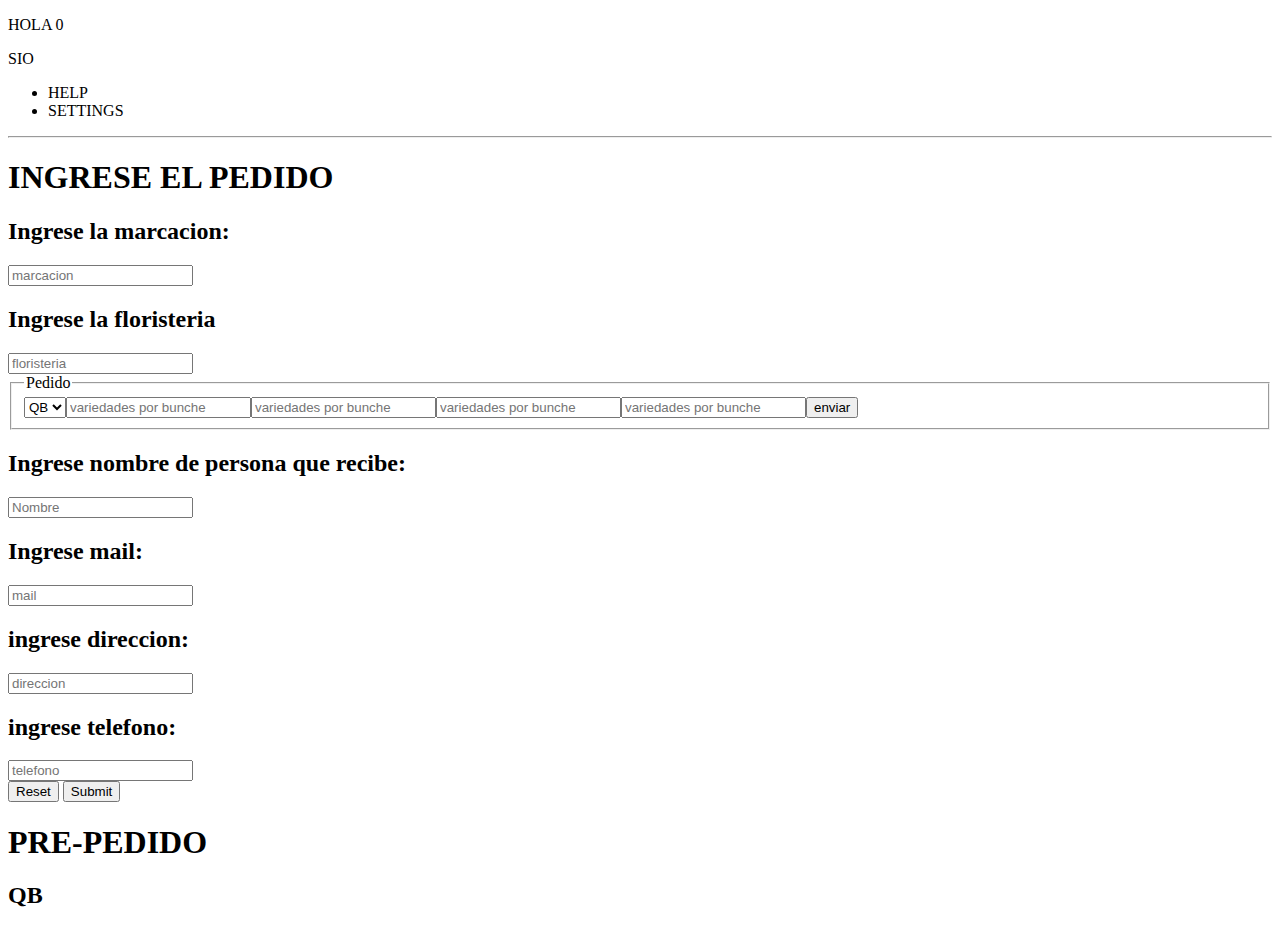
==== index.html @ e2ccc4d2 "COMMIT DE ENTREGA CLASE 9" ====
<!DOCTYPE html>
<html lang="es">
<head>
    <meta charset="UTF-8">
    <meta http-equiv="X-UA-Compatible" content="IE=edge">
    <meta name="viewport" content="width=device-width, initial-scale=1.0">
    <link rel="stylesheet" href="style.css">
    <title>Document</title>
</head>
<body>
    <header>
        <nav>
            <span id = "logInUsuario"></span>
            <span class="logo">SIO</span>
            <ul>
                <li>HELP</li>
                <li>SETTINGS</li>
            </ul>
        </nav>
        <hr>
    </header>
<main>
    <h1>INGRESE EL PEDIDO</h1>
<form action="">
    <h2>Ingrese la marcacion:</h2>
    <input type="text" placeholder="marcacion">
    <h2>Ingrese la floristeria</h2>
    <input type="text" placeholder="floristeria">
    <fieldset>
        <legend>Pedido</legend>
        <div style="display: flex;">
            <select name="" id="caja">
                <option value="QB">QB</option>
                <option value="HB">HB</option>
                <div id="padreBunches" style="display: flex; flex-direction: column;">
                <input id="pedidoBunches1" type="text" placeholder="variedades por bunche">
                <input id="pedidoBunches2" type="text" placeholder="variedades por bunche">
                <input id="pedidoBunches3" type="text" placeholder="variedades por bunche">
                <input id="pedidoBunches4" type="text" placeholder="variedades por bunche">
                <input type="button" value="enviar" name="Prepedido" onclick="enviarPrepedido()">
                </div>
        </div>

    </fieldset>

    <h2>Ingrese nombre de persona que recibe:</h2>
    <input type="text" placeholder="Nombre">
    <h2>Ingrese mail:</h2>
    <input type="text" placeholder="mail">
    <h2>ingrese direccion:</h2>
    <input type="text" placeholder="direccion">
    <h2>ingrese telefono:</h2>
    <input type="text" placeholder="telefono">
    <br>
    <input type="reset">
    <input type="submit">
</form>

<h1>PRE-PEDIDO</h1>
<h2 id="tipoCaja"></h2>
<h3 id="pedidoParaEnviar1"></h3>
<h3 id="pedidoParaEnviar2"></h3>
<h3 id="pedidoParaEnviar3"></h3>
<h3 id="pedidoParaEnviar4"></h3>
</main>

    <script src="script.js"></script>
</body>
</html>
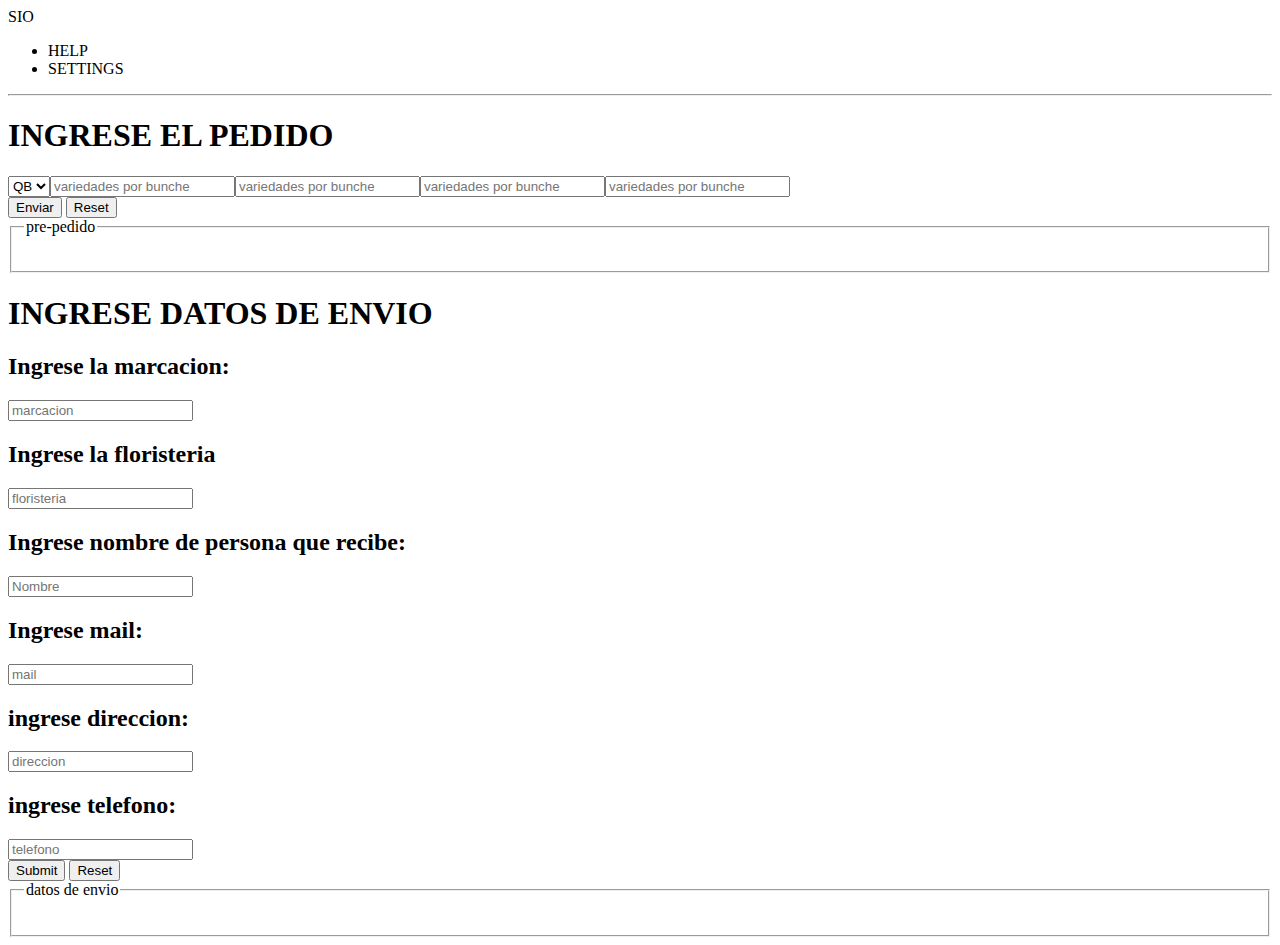
==== commit c5959deb: "primer commit SEGUNDA ENTREGA PROYECTO FINAL" ====
--- a/index.html
+++ b/index.html
@@ -22,46 +22,57 @@
 <main>
     <h1>INGRESE EL PEDIDO</h1>
 <form action="">
+
+    <div style="display: flex;">
+        <select name="" id="caja">
+            <option value="QB">QB</option>
+            <option value="HB">HB</option>
+            <div id="padreBunches" style="display: flex; flex-direction: column;">
+            <input id="pedidoBunches1" type="text" placeholder="variedades por bunche">
+            <input id="pedidoBunches2" type="text" placeholder="variedades por bunche">
+            <input id="pedidoBunches3" type="text" placeholder="variedades por bunche">
+            <input id="pedidoBunches4" type="text" placeholder="variedades por bunche">
+        </div>
+            <input type="button" value="Enviar" name="Prepedido" onclick="enviarPrepedido()">
+            <input type="reset">
+    </div>
+</form>
+<fieldset>
+    <legend>pre-pedido</legend>
+
+    <h2 id="tipoCaja"></h2>
+    <h3 id="pedidoParaEnviar1"></h3>
+    <h3 id="pedidoParaEnviar2"></h3>
+    <h3 id="pedidoParaEnviar3"></h3>
+    <h3 id="pedidoParaEnviar4"></h3>
+</fieldset>
+<h1>INGRESE DATOS DE ENVIO</h1>
+<form action="">
     <h2>Ingrese la marcacion:</h2>
-    <input type="text" placeholder="marcacion">
+    <input id="marcacion" type="text" placeholder="marcacion">
     <h2>Ingrese la floristeria</h2>
-    <input type="text" placeholder="floristeria">
-    <fieldset>
-        <legend>Pedido</legend>
-        <div style="display: flex;">
-            <select name="" id="caja">
-                <option value="QB">QB</option>
-                <option value="HB">HB</option>
-                <div id="padreBunches" style="display: flex; flex-direction: column;">
-                <input id="pedidoBunches1" type="text" placeholder="variedades por bunche">
-                <input id="pedidoBunches2" type="text" placeholder="variedades por bunche">
-                <input id="pedidoBunches3" type="text" placeholder="variedades por bunche">
-                <input id="pedidoBunches4" type="text" placeholder="variedades por bunche">
-                <input type="button" value="enviar" name="Prepedido" onclick="enviarPrepedido()">
-                </div>
-        </div>
-
-    </fieldset>
-
+    <input id="floreria" type="text" placeholder="floristeria">
     <h2>Ingrese nombre de persona que recibe:</h2>
-    <input type="text" placeholder="Nombre">
+    <input id="persona" type="text" placeholder="Nombre">
     <h2>Ingrese mail:</h2>
-    <input type="text" placeholder="mail">
+    <input id="mail" type="text" placeholder="mail">
     <h2>ingrese direccion:</h2>
-    <input type="text" placeholder="direccion">
+    <input id="direccion" type="text" placeholder="direccion">
     <h2>ingrese telefono:</h2>
-    <input type="text" placeholder="telefono">
+    <input id="telefono" type="text" placeholder="telefono">
     <br>
+    <input type="submit" id="DatosDeEnvio" onclick="crearClientes()">
     <input type="reset">
-    <input type="submit">
 </form>
-
-<h1>PRE-PEDIDO</h1>
-<h2 id="tipoCaja"></h2>
-<h3 id="pedidoParaEnviar1"></h3>
-<h3 id="pedidoParaEnviar2"></h3>
-<h3 id="pedidoParaEnviar3"></h3>
-<h3 id="pedidoParaEnviar4"></h3>
+<fieldset>
+    <legend>datos de envio</legend>
+<h2 id="tipoMarcacion"></h2>
+<h3 id="nombreFloreria"></h3>
+<h3 id="nombrePersona"></h3>
+<h3 id="mailDeEntrega"></h3>
+<h3 id="direccionDeEntrega"></h3>
+<h3 id="telefonoFloreria"></h3>
+</fieldset>
 </main>
 
     <script src="script.js"></script>
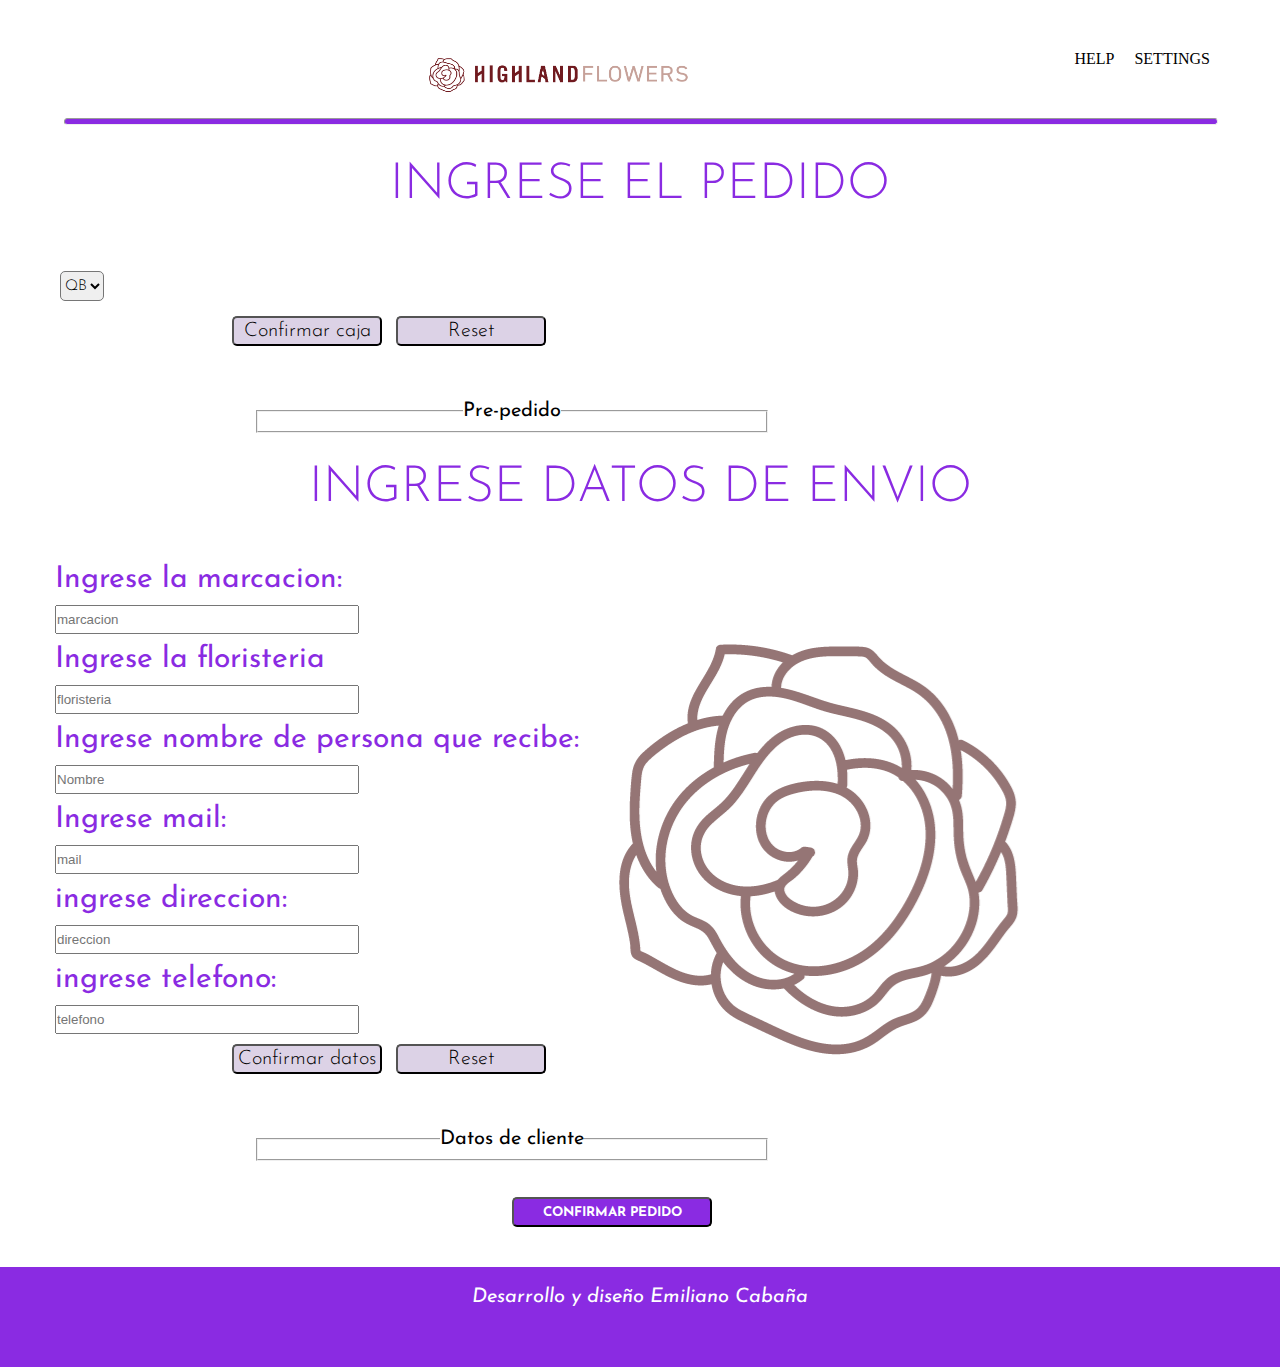
==== commit c164e370: "TERCER COMMIT" ====
--- a/index.html
+++ b/index.html
@@ -4,6 +4,10 @@
     <meta charset="UTF-8">
     <meta http-equiv="X-UA-Compatible" content="IE=edge">
     <meta name="viewport" content="width=device-width, initial-scale=1.0">
+    <link rel="preconnect" href="https://fonts.googleapis.com">
+    <link rel="preconnect" href="https://fonts.gstatic.com" crossorigin>
+    <link href="https://fonts.googleapis.com/css2?family=Josefin+Sans:ital,wght@0,300;0,400;1,200;1,300&display=swap" rel="stylesheet">
+
     <link rel="stylesheet" href="style.css">
     <title>Document</title>
 </head>
@@ -11,70 +15,71 @@
     <header>
         <nav>
             <span id = "logInUsuario"></span>
-            <span class="logo">SIO</span>
+            <span class="logo"><img src="imagenes/InstaMesa de trabajo 7.png" alt="logo de cliente" width="300px" height="55px"> </span>
             <ul>
                 <li>HELP</li>
                 <li>SETTINGS</li>
             </ul>
         </nav>
+        <br>
         <hr>
     </header>
 <main>
     <h1>INGRESE EL PEDIDO</h1>
-<form action="">
+
+<form id="form-detalle-pedido">
 
     <div style="display: flex;">
-        <select name="" id="caja">
+        <select name="cajaTipo" id="caja">
             <option value="QB">QB</option>
             <option value="HB">HB</option>
-            <div id="padreBunches" style="display: flex; flex-direction: column;">
-            <input id="pedidoBunches1" type="text" placeholder="variedades por bunche">
-            <input id="pedidoBunches2" type="text" placeholder="variedades por bunche">
-            <input id="pedidoBunches3" type="text" placeholder="variedades por bunche">
-            <input id="pedidoBunches4" type="text" placeholder="variedades por bunche">
-        </div>
-            <input type="button" value="Enviar" name="Prepedido" onclick="enviarPrepedido()">
-            <input type="reset">
+        </select>
+        <div id="form-detalle-pedido-variedades"></div>
+    </div>
+    <div id="botones-cajas">
+        <input type="submit" value="Confirmar caja" id="boton-confirmar-cajas"/>
+        <input type="reset" id="boton-resetear-cajas"/>
     </div>
 </form>
 <fieldset>
-    <legend>pre-pedido</legend>
-
-    <h2 id="tipoCaja"></h2>
-    <h3 id="pedidoParaEnviar1"></h3>
-    <h3 id="pedidoParaEnviar2"></h3>
-    <h3 id="pedidoParaEnviar3"></h3>
-    <h3 id="pedidoParaEnviar4"></h3>
+    <legend>Pre-pedido</legend>
+    <div id="detalle-caja"></div>
 </fieldset>
 <h1>INGRESE DATOS DE ENVIO</h1>
-<form action="">
+<form id="form-datos-cliente">
     <h2>Ingrese la marcacion:</h2>
-    <input id="marcacion" type="text" placeholder="marcacion">
+    <input id="marcacion" type="text" placeholder="marcacion" name="marcacion">
     <h2>Ingrese la floristeria</h2>
-    <input id="floreria" type="text" placeholder="floristeria">
+    <input id="floreria" type="text" placeholder="floristeria" name="floristeria">
     <h2>Ingrese nombre de persona que recibe:</h2>
-    <input id="persona" type="text" placeholder="Nombre">
+    <input id="persona" type="text" placeholder="Nombre" name="persona">
     <h2>Ingrese mail:</h2>
-    <input id="mail" type="text" placeholder="mail">
+    <input id="mail" type="text" placeholder="mail" name="mail">
     <h2>ingrese direccion:</h2>
-    <input id="direccion" type="text" placeholder="direccion">
+    <input id="direccion" type="text" placeholder="direccion" name="direccion">
     <h2>ingrese telefono:</h2>
-    <input id="telefono" type="text" placeholder="telefono">
+    <input id="telefono" type="text" placeholder="telefono" name="telefono">
     <br>
-    <input type="submit" id="DatosDeEnvio" onclick="crearClientes()">
-    <input type="reset">
+
+    <div id="botones-clientes">
+    <input type="submit" value="Confirmar datos" id="boton-confirmar-cliente">
+    <input type="reset" id="boton-resetear-cliente">
+    </div>
 </form>
+
 <fieldset>
-    <legend>datos de envio</legend>
-<h2 id="tipoMarcacion"></h2>
-<h3 id="nombreFloreria"></h3>
-<h3 id="nombrePersona"></h3>
-<h3 id="mailDeEntrega"></h3>
-<h3 id="direccionDeEntrega"></h3>
-<h3 id="telefonoFloreria"></h3>
+    <legend>Datos de cliente</legend>
+<div id="datos-cliente"></div>
 </fieldset>
+
+<br /><br />
+
+<button id="boton-confirmar-pedido">CONFIRMAR PEDIDO</button>
 </main>
+<footer>
+    <p id="footer">Desarrollo y diseño Emiliano Cabaña</p>
+</footer>
+    <script src="script.js"></script>
 
-    <script src="script.js"></script>
 </body>
 </html>--- a/style.css
+++ b/style.css
@@ -0,0 +1,33 @@
+
+*{margin: 0%;padding: 0%;}
+body{background-image:url(./imagenes/Sin\ título.png);background-repeat: no-repeat; background-position-y: 70%; background-position-x: 130%;}
+header{height: 80px;}
+nav{margin: 50px;display: flex; justify-content: space-between;height: 0px;}
+ul{display: flex;justify-content: flex-end;text-decoration: none;height: 10px;}
+li{list-style-type: none; padding-right: 20px;height: 10px;}
+hr{width: 90%;margin-left: 5%;color: blueviolet;height: 5px; background-color: blueviolet;}
+form{margin: 50px;}
+h1{text-align: center; margin-top: 30px;}
+.impresionUsuarios{text-decoration: solid;}
+#boton-confirmar-pedido{border-radius: 5px; width: 200px; height: 30px; margin-left: 40%; background-color: blueviolet; font-family: 'Josefin Sans', sans-serif;; color: white; font-weight:bolder; margin-bottom: 20px;}
+hr{border-radius: 6px; height: 5px;}
+#caja{border-radius: 5px; margin: 10px; height: 30px; font-family: 'Josefin Sans', sans-serif; font-size: 15px;}
+select{ font-family: 'Josefin Sans', sans-serif; height: 25px; font-size: 15px; margin: 5px; border-radius: 5px;font-weight: 300;}
+option{font-family: 'Josefin Sans', sans-serif; font-weight: 300}
+optgroup{font-family: 'Josefin Sans', sans-serif; font-weight: 400}
+#form-detalle-pedido-variedades{width: 600px;}
+#boton-confirmar-cajas{border-radius: 5px;font-family: 'Josefin Sans', sans-serif; height: 30px; width: 150px; font-weight: 300; font-size: 20px; background-color:rgb(220, 210, 230) ;}
+#boton-resetear-cajas{border-radius: 5px;font-family: 'Josefin Sans', sans-serif; height: 30px; width: 150px; font-size: 20px;font-weight: 300; background-color:rgb(220, 210, 230) ;}
+#botones-cajas{margin-left: 15% ;}
+h1{font-family: 'Josefin Sans', sans-serif; font-size: 50px; color: blueviolet; font-weight: 300;}
+legend{font-family: 'Josefin Sans', sans-serif; font-size: 20px}
+#detalle-caja{ font-family: 'Josefin Sans', sans-serif; font-size: 15px; color: blueviolet; font-weight:200; font-style: italic;margin: 10px; text-align: left;}
+fieldset{margin-left: 20%; margin-right: 40%; text-align: center;}
+h2{font-family: 'Josefin Sans', sans-serif; font-size: 30px; color: blueviolet; font-weight: 400; margin: 5px;}
+input{width: 300px; height: 25px; margin: 5px;}
+#boton-confirmar-cliente{border-radius: 5px;font-family: 'Josefin Sans', sans-serif; height: 30px; width: 150px; font-weight: 300; font-size: 20px;background-color: rgb(220, 210, 230);}
+#boton-resetear-cliente{border-radius: 5px;font-family: 'Josefin Sans', sans-serif; height: 30px; width: 150px; font-weight: 300; font-size: 20px; background-color: rgb(220, 210, 230);}
+#botones-clientes{margin-left: 15% }
+#datos-cliente{font-family: 'Josefin Sans', sans-serif; font-size: 15px; color: blueviolet; font-weight:200; font-style: italic;margin: 10px; text-align: left;}
+footer{height: 100px; background-color: blueviolet; margin-top: 20px; ;}
+#footer{text-align: center; padding-top: 20px; font-family: 'Josefin Sans', sans-serif; font-size: 15px; color: white; font-weight:400; font-style: italic; font-size: 20px;}